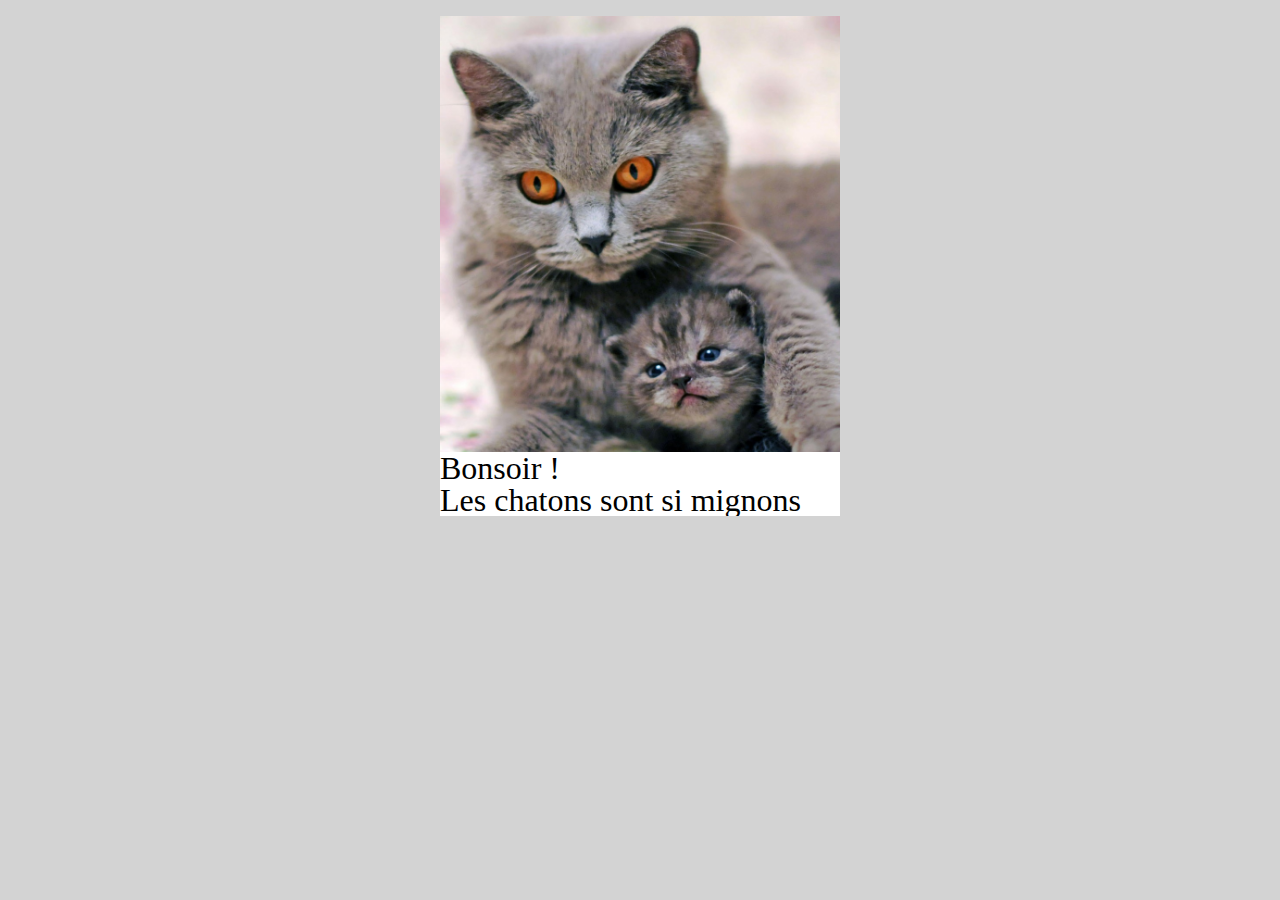
==== carte/index.html @ e5751b44 "DONE" ====
<!DOCTYPE html>
<html lang="fr">
    <head>
        <meta charset="utf-8">
        <title>"Le vieux chat"</title>
        <link rel="stylesheet" href="css/style.css">
        <link href="https://fonts.googleapis.com/css?family=Roboto" rel="stylesheet"> 
    </head>

<body>
    <section>
        <div class="all">
            <div class="all-text">
                <div class="titles">
                    <h2 class="title">Bonsoir !</h2>
                    <h2 class="title">Les chatons sont si mignons</h2>
                </div>
                <p class="text">Lorem ipsum dolor sit amet consectetur adipisicing elit. Omnis sapiente soluta nobis. Alias, unde? Minus consequuntur dolor repudiandae similique deserunt error beatae aspernatur obcaecati harum, veniam sit, laboriosam quibusdam. Quia.</p>
            </div>
        </div>
        </div>
    </section>
</body>

</html>
---- carte/css/style.css ----
html, body, div, span, applet, object, iframe, h1, h2, h3, h4, h5, h6, p, blockquote, pre, a, abbr, acronym, address, big, cite, code, del, dfn, em, img, ins, kbd, q, s, samp, small, strike, strong, sub, sup, tt, var, b, u, i, center, dl, dt, dd, ol, ul, li, fieldset, form, label, legend, table, caption, tbody, tfoot, thead, tr, th, td, article, aside, canvas, details, embed, figure, figcaption, footer, header, hgroup, menu, nav, output, ruby, section, summary, time, mark, audio, video {
  margin: 0;
  padding: 0;
  border: 0;
  font-size: 100%;
  font: inherit;
  vertical-align: baseline;
}

/* HTML5 display-role reset for older browsers */
article, aside, details, figcaption, figure, footer, header, hgroup, menu, nav, section {
  display: block;
}

body {
  line-height: 1;
}

ol, ul {
  list-style: none;
}

blockquote, q {
  quotes: none;
}

blockquote:before, blockquote:after {
  content: '';
  content: none;
}

q:before, q:after {
  content: '';
  content: none;
}

table {
  border-collapse: collapse;
  border-spacing: 0;
}

body {
  background-color: lightgrey;
}

section {
  padding-top: 1em;
  width: 100%;
  height: 100%;
  display: flex;
  flex-flow: column nowrap;
  justify-content: center;
  align-items: center;
}

section .all {
  display: flex;
  flex-flow: column nowrap;
  justify-content: center;
  align-items: center;
  width: 400px;
  height: 500px;
  background-image: url("../imgs/chatonHD.jpg");
  background-size: cover;
  background-position: center;
  position: relative;
  overflow: hidden;
}

section .all:hover .all-text .text {
  visibility: visible;
  position: static;
  transform: translateY(0%);
  transition: 0.5s;
}

section .all .all-text {
  width: 100%;
  position: absolute;
  bottom: 0;
  z-index: 9999;
  background-color: white;
}

section .all .all-text .titles {
  font-size: 2em;
}

section .all .all-text .text {
  visibility: hidden;
  position: absolute;
  transform: translateY(100%);
}
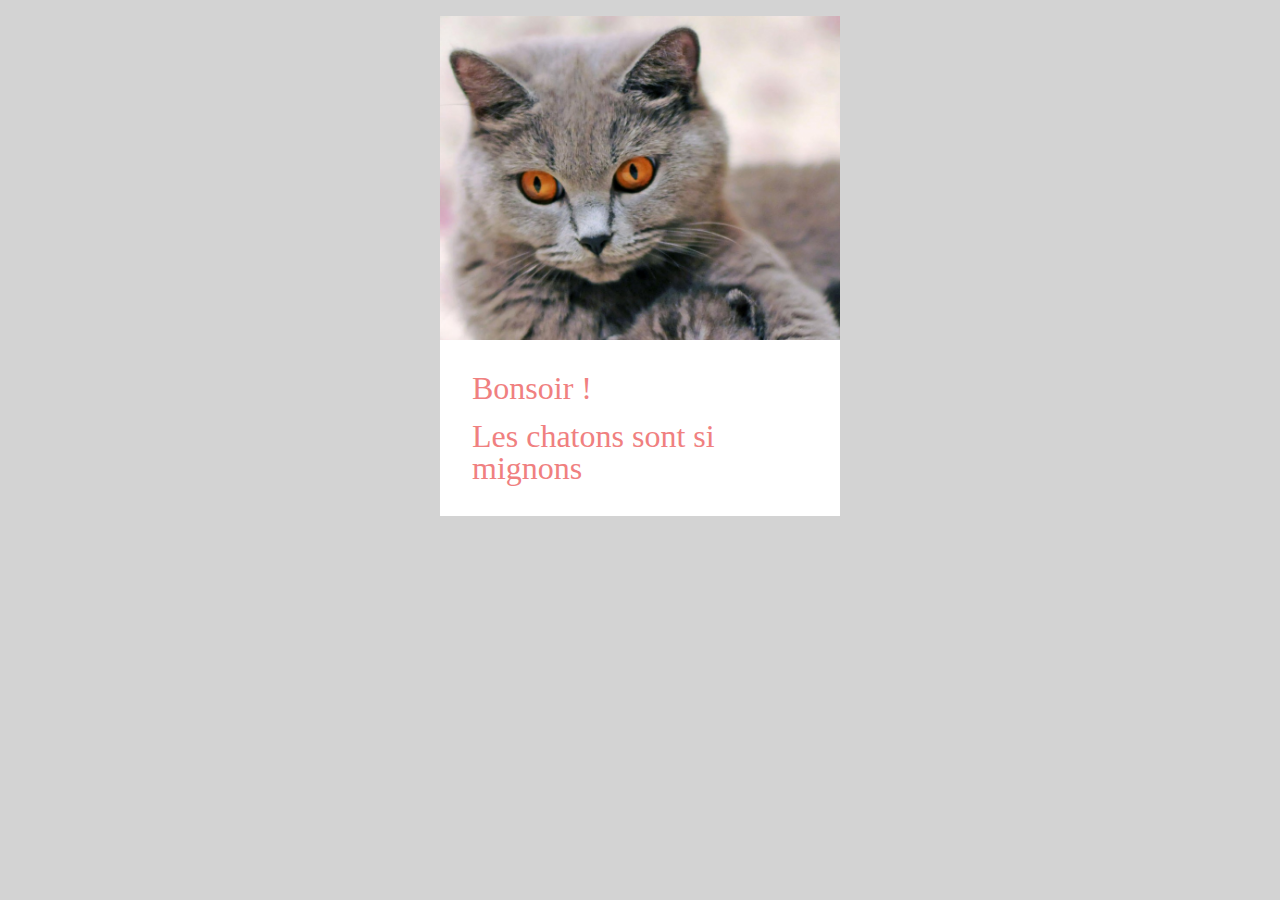
==== commit 74820264: "almost done" ====
--- a/carte/index.html
+++ b/carte/index.html
@@ -12,8 +12,8 @@
         <div class="all">
             <div class="all-text">
                 <div class="titles">
-                    <h2 class="title">Bonsoir !</h2>
-                    <h2 class="title">Les chatons sont si mignons</h2>
+                    <h2 class="title1">Bonsoir !</h2>
+                    <h2 class="title2">Les chatons sont si mignons</h2>
                 </div>
                 <p class="text">Lorem ipsum dolor sit amet consectetur adipisicing elit. Omnis sapiente soluta nobis. Alias, unde? Minus consequuntur dolor repudiandae similique deserunt error beatae aspernatur obcaecati harum, veniam sit, laboriosam quibusdam. Quia.</p>
             </div>
--- a/carte/css/style.css
+++ b/carte/css/style.css
@@ -84,10 +84,21 @@
 
 section .all .all-text .titles {
   font-size: 2em;
+  padding-left: 1em;
+  padding-right: 1em;
+  padding-top: 1em;
+  color: lightcoral;
+}
+
+section .all .all-text .titles .title2 {
+  padding-top: 0.5em;
+  padding-bottom: 1em;
 }
 
 section .all .all-text .text {
   visibility: hidden;
   position: absolute;
   transform: translateY(100%);
+  padding-right: 1em;
+  padding-top: 1em;
 }
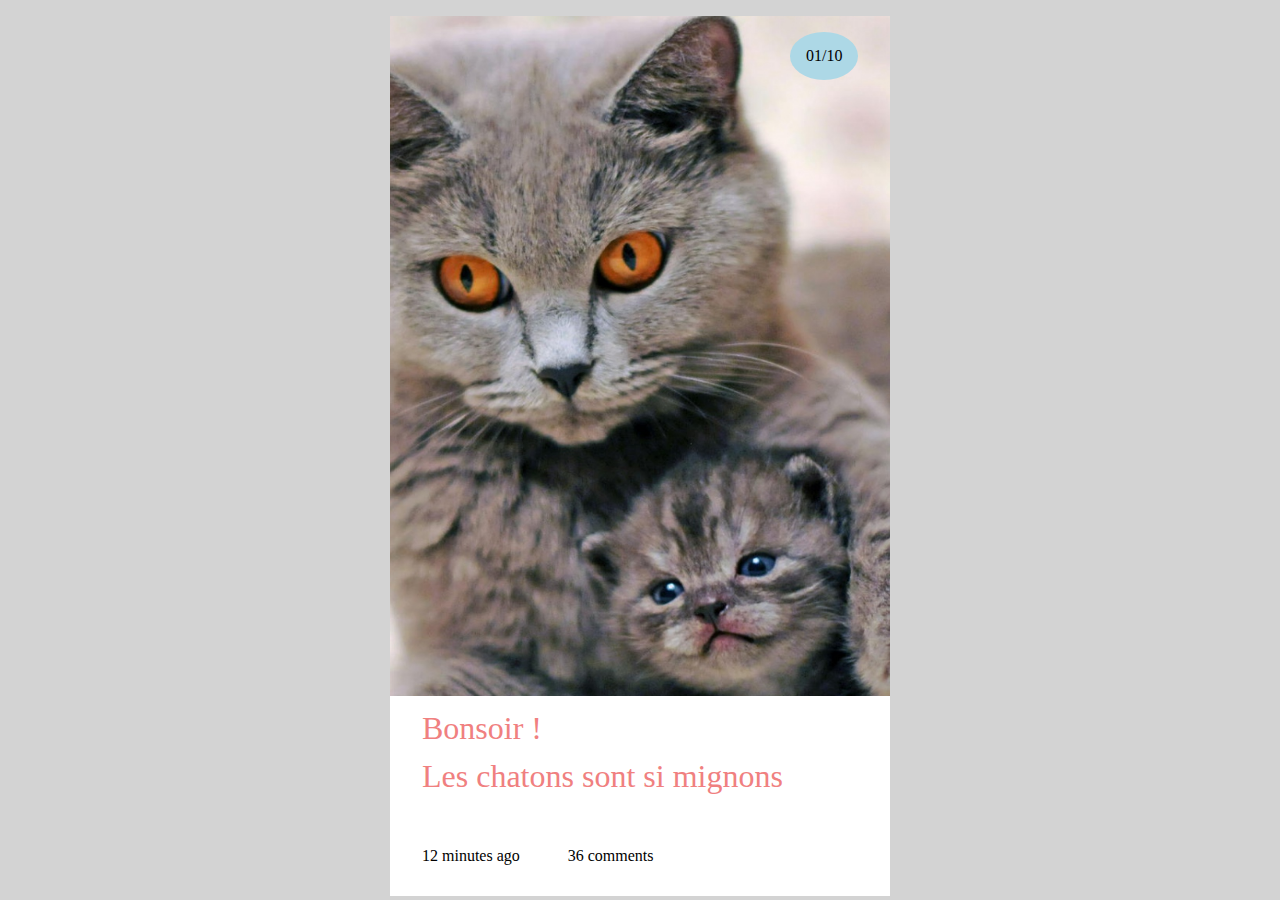
==== commit 566bfccf: "carte done" ====
--- a/carte/index.html
+++ b/carte/index.html
@@ -5,19 +5,26 @@
         <title>"Le vieux chat"</title>
         <link rel="stylesheet" href="css/style.css">
         <link href="https://fonts.googleapis.com/css?family=Roboto" rel="stylesheet"> 
+        <link rel="stylesheet" href="https://use.fontawesome.com/releases/v5.3.1/css/all.css" integrity="sha384-mzrmE5qonljUremFsqc01SB46JvROS7bZs3IO2EmfFsd15uHvIt+Y8vEf7N7fWAU" crossorigin="anonymous">
     </head>
 
 <body>
     <section>
         <div class="all">
+            <p class="rond">01/10</p>
             <div class="all-text">
                 <div class="titles">
                     <h2 class="title1">Bonsoir !</h2>
                     <h2 class="title2">Les chatons sont si mignons</h2>
                 </div>
+                <div class="box_text">
                 <p class="text">Lorem ipsum dolor sit amet consectetur adipisicing elit. Omnis sapiente soluta nobis. Alias, unde? Minus consequuntur dolor repudiandae similique deserunt error beatae aspernatur obcaecati harum, veniam sit, laboriosam quibusdam. Quia.</p>
+                </div>
             </div>
         </div>
+        <div class="foot">
+            <p class="time"><i class="far fa-clock"></i>12 minutes ago</p>
+            <p class="comments"><i class="far fa-comments"></i>36 comments</p>
         </div>
     </section>
 </body>
--- a/carte/css/style.css
+++ b/carte/css/style.css
@@ -58,20 +58,42 @@
   flex-flow: column nowrap;
   justify-content: center;
   align-items: center;
-  width: 400px;
-  height: 500px;
+  width: 500px;
+  height: 800px;
   background-image: url("../imgs/chatonHD.jpg");
-  background-size: cover;
+  background-repeat: no-repeat;
+  background-size: 300%;
   background-position: center;
   position: relative;
   overflow: hidden;
+  transition: all 0.5s linear;
 }
 
-section .all:hover .all-text .text {
+section .all:hover {
+  background-size: 320%;
+  filter: grayscale(30%);
+  transition: all 0.5s linear;
+}
+
+section .all:hover .all-text {
+  transform: translateY(0%);
+  transition: all 0.5s linear;
+}
+
+section .all:hover .box_text {
   visibility: visible;
-  position: static;
   transform: translateY(0%);
-  transition: 0.5s;
+  transition: all 0.5s linear;
+}
+
+section .all .rond {
+  border-radius: 50%;
+  position: absolute;
+  top: 02%;
+  left: 80%;
+  background-color: lightblue;
+  padding: 1em;
+  z-index: 9999;
 }
 
 section .all .all-text {
@@ -80,25 +102,44 @@
   bottom: 0;
   z-index: 9999;
   background-color: white;
+  transform: translateY(50%);
+  transition: all 0.5s linear;
 }
 
-section .all .all-text .titles {
+section .all .titles {
   font-size: 2em;
   padding-left: 1em;
   padding-right: 1em;
-  padding-top: 1em;
+  padding-top: 0.5em;
   color: lightcoral;
 }
 
-section .all .all-text .titles .title2 {
+section .all .titles .title2 {
   padding-top: 0.5em;
   padding-bottom: 1em;
 }
 
-section .all .all-text .text {
+section .all .box_text {
   visibility: hidden;
-  position: absolute;
   transform: translateY(100%);
-  padding-right: 1em;
-  padding-top: 1em;
+  transition: all 0.5s linear;
+  padding-left: 2em;
+  padding-right: 2em;
+  padding-bottom: 3em;
+  text-align: justify;
 }
+
+section .foot {
+  display: flex;
+  width: 500px;
+  background-color: white;
+  padding: 2em 0;
+}
+
+section .foot .time {
+  padding-left: 2em;
+}
+
+section .foot .comments {
+  padding-left: 3em;
+}
